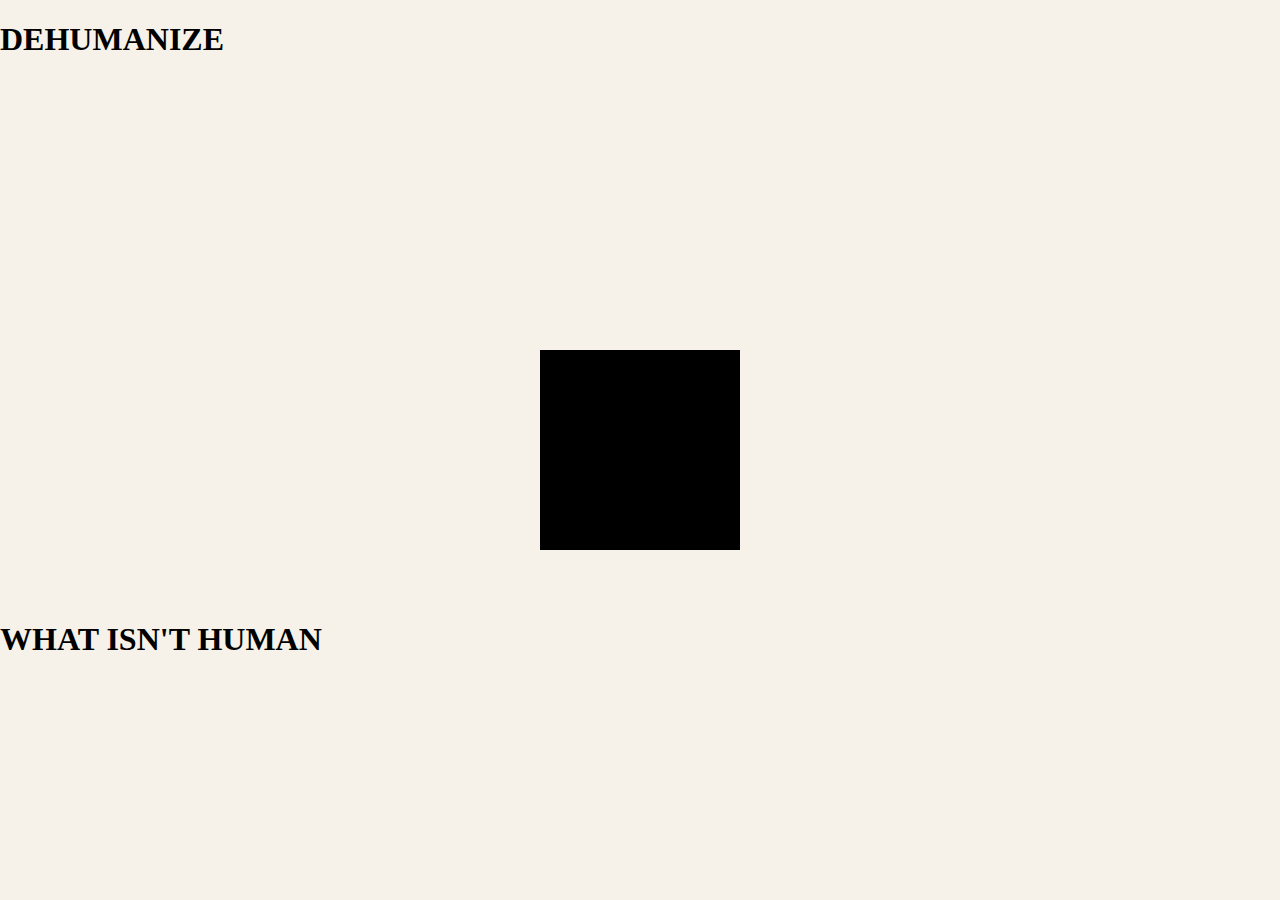
==== index.html @ de260df8 "goodnight" ====
<!DOCTYPE html>
<html lang="en">
<head>
    <meta charset="UTF-8">
    <meta name="viewport" content="width=device-width, initial-scale=1.0">
    <title>Document</title>
    <link rel="stylesheet" href="style.css">
</head>
<body>
    <div id="content" >
        <iframe src="frame/index.html" frameborder="0" style="width: 100%; height: 100%;" scrolling="auto"></iframe>
    </div>    
    <div id="black-box"></div> 
</body>
</html>
---- style.css ----
* {
    box-sizing: border-box;
}

body, html{
    background-color: #f6f2e9;
    margin: 0;
    padding: 0;
    height: 100%;
    cursor: pointer;
    min-width: 900px;
    overflow-x: hidden;
    overflow-y: hidden;
}
#black-box {
    position: absolute;
    top: 50%;
    left: 50%;
    transform: translate(-50%, -50%);
    background-color: black;
    width: 200px;
    height: 200px;
}

#content{
    overflow-x: hidden;
    height: 100vh;
}
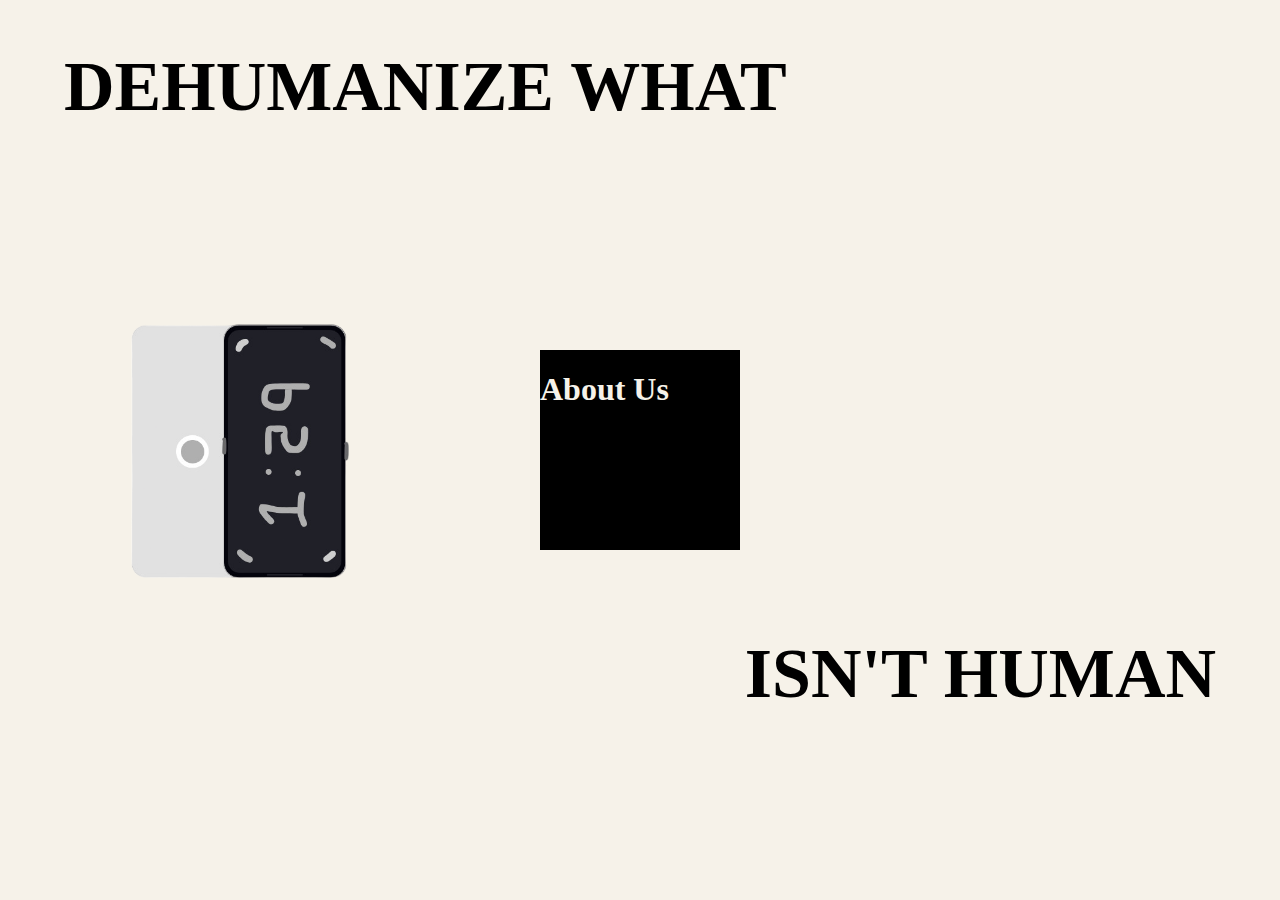
==== commit 1e840b8f: "web update" ====
--- a/index.html
+++ b/index.html
@@ -10,6 +10,6 @@
     <div id="content" >
         <iframe src="frame/index.html" frameborder="0" style="width: 100%; height: 100%;" scrolling="auto"></iframe>
     </div>    
-    <div id="black-box"></div> 
+    <div id="black-box"><h1>About Us</h1></div> 
 </body>
 </html>--- a/style.css
+++ b/style.css
@@ -20,6 +20,7 @@
     background-color: black;
     width: 200px;
     height: 200px;
+    color: #f6f2e9;
 }
 
 #content{
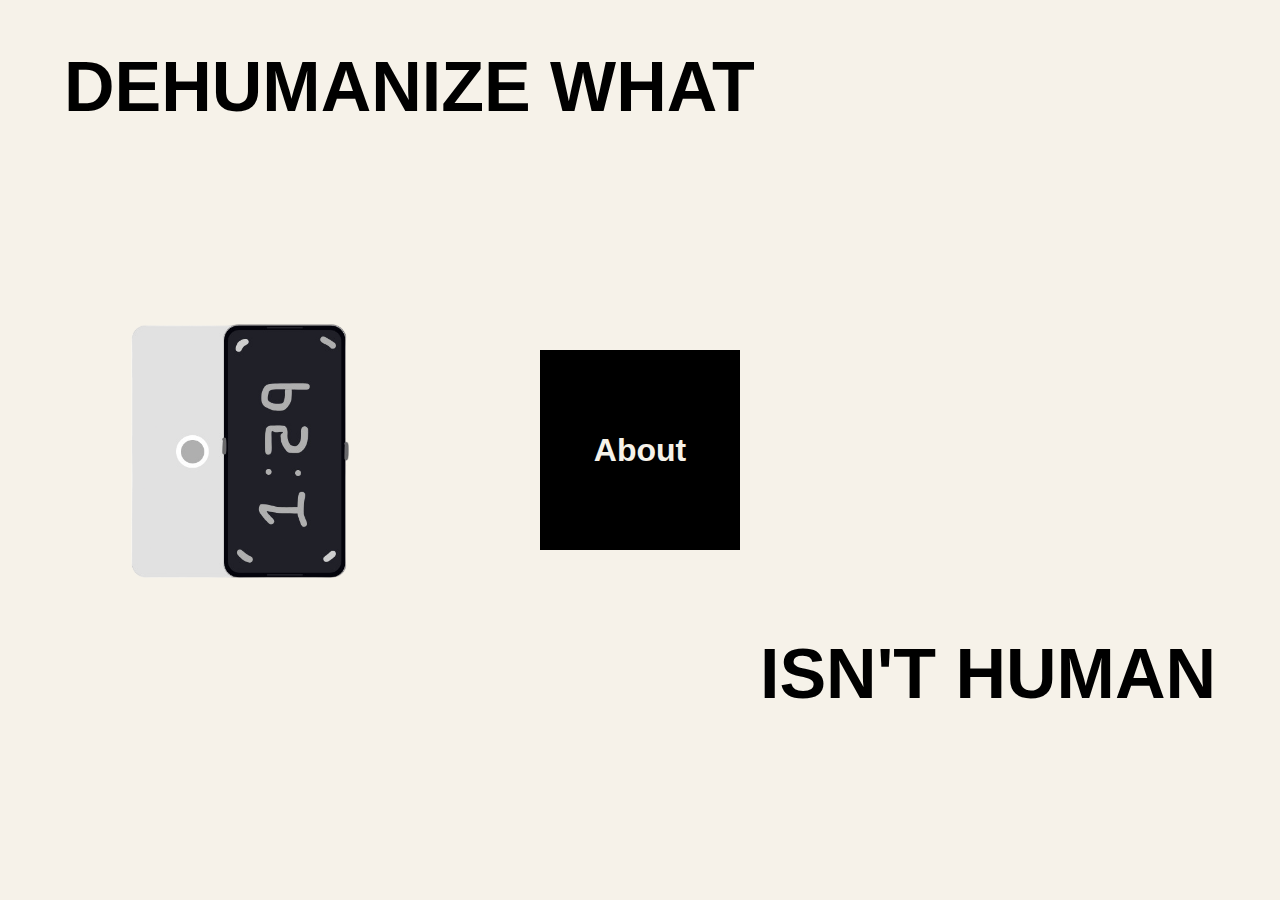
==== commit d1057f75: "buenas noches manana sigo" ====
--- a/index.html
+++ b/index.html
@@ -10,6 +10,6 @@
     <div id="content" >
         <iframe src="frame/index.html" frameborder="0" style="width: 100%; height: 100%;" scrolling="auto"></iframe>
     </div>    
-    <div id="black-box"><h1>About Us</h1></div> 
+    <a href="about/index.html" id="black-box"><h1>About</h1></a>
 </body>
 </html>--- a/style.css
+++ b/style.css
@@ -11,6 +11,7 @@
     min-width: 900px;
     overflow-x: hidden;
     overflow-y: hidden;
+    font-family: Arial, Helvetica, sans-serif;
 }
 #black-box {
     position: absolute;
@@ -21,6 +22,9 @@
     width: 200px;
     height: 200px;
     color: #f6f2e9;
+    align-content: center;
+    text-align: center;
+    text-decoration: none;
 }
 
 #content{
